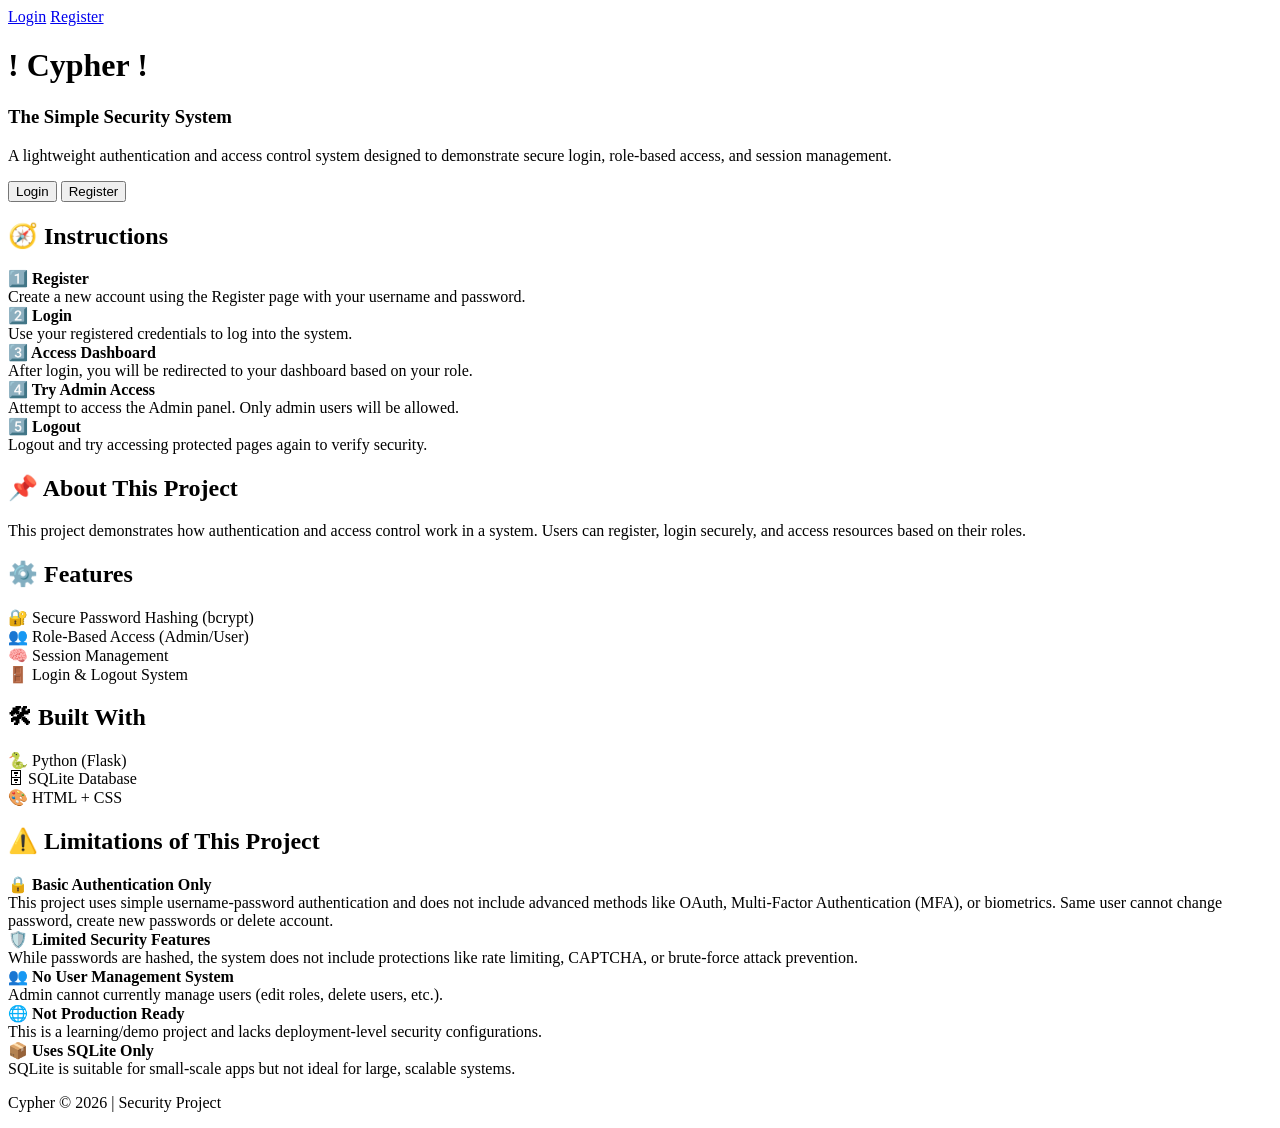
==== templates/index.html @ 5810faeb "Intial commit 1" ====
<!DOCTYPE html>
<html>
<head>
    <title>Cypher Security</title>
    <link rel="stylesheet" href="{{ url_for('static', filename='style.css') }}">
</head>
<body>

<!-- NAVBAR -->
<div class="navbar">
    <a href="/login">Login</a>
    <a href="/register">Register</a>
</div>

<!-- HERO SECTION -->
<div class="hero">
    <h1>! Cypher !</h1>
    <h3>The Simple Security System</h3>
    <p>
        A lightweight authentication and access control system designed to demonstrate
        secure login, role-based access, and session management.
    </p>

    <div class="buttons">
        <a href="/login"><button>Login</button></a>
        <a href="/register"><button>Register</button></a>
    </div>
</div>

<!-- INSTRUCTION   -->
<div class="section">
    <h2>🧭 Instructions </h2>

    <div class="card">
        <b>1️⃣ Register</b><br>
        Create a new account using the Register page with your username and password.
    </div>

    <div class="card">
        <b>2️⃣ Login</b><br>
        Use your registered credentials to log into the system.
    </div>

    <div class="card">
        <b>3️⃣ Access Dashboard</b><br>
        After login, you will be redirected to your dashboard based on your role.
    </div>

    <div class="card">
        <b>4️⃣ Try Admin Access</b><br>
        Attempt to access the Admin panel. Only admin users will be allowed.
    </div>

    <div class="card">
        <b>5️⃣ Logout</b><br>
        Logout and try accessing protected pages again to verify security.
    </div>
</div>



<!-- ABOUT PROJECT -->
<div class="section">
    <h2>📌 About This Project</h2>
    <p>
        This project demonstrates how authentication and access control work in a system.
        Users can register, login securely, and access resources based on their roles.
    </p>
</div>

<!-- FEATURES -->
<div class="section">
    <h2>⚙️ Features</h2>
    <div class="card">🔐 Secure Password Hashing (bcrypt)</div>
    <div class="card">👥 Role-Based Access (Admin/User)</div>
    <div class="card">🧠 Session Management</div>
    <div class="card">🚪 Login & Logout System</div>
</div>

<!-- TECH STACK -->
<div class="section">
    <h2>🛠 Built With</h2>
    <div class="card">🐍 Python (Flask)</div>
    <div class="card">🗄 SQLite Database</div>
    <div class="card">🎨 HTML + CSS</div>
</div>

<!-- LIMITATIONS -->
<div class="section">
    <h2>⚠️ Limitations of This Project</h2>

    <div class="card">
        <b>🔒 Basic Authentication Only</b><br>
        This project uses simple username-password authentication and does not include advanced methods like OAuth, Multi-Factor Authentication (MFA), or biometrics. Same user cannot change password, create new passwords or delete account.   
    </div>

    <div class="card">
        <b>🛡️ Limited Security Features</b><br>
        While passwords are hashed, the system does not include protections like rate limiting, CAPTCHA, or brute-force attack prevention.
    </div>

    <div class="card">
        <b>👥 No User Management System</b><br>
        Admin cannot currently manage users (edit roles, delete users, etc.).
    </div>

    <div class="card">
        <b>🌐 Not Production Ready</b><br>
        This is a learning/demo project and lacks deployment-level security configurations.
    </div>

    <div class="card">
        <b>📦 Uses SQLite Only</b><br>
        SQLite is suitable for small-scale apps but not ideal for large, scalable systems.
    </div>
</div>

<!-- FOOTER -->
<div class="footer">
    <p>Cypher © 2026 | Security Project</p>
</div>

</body>
</html>
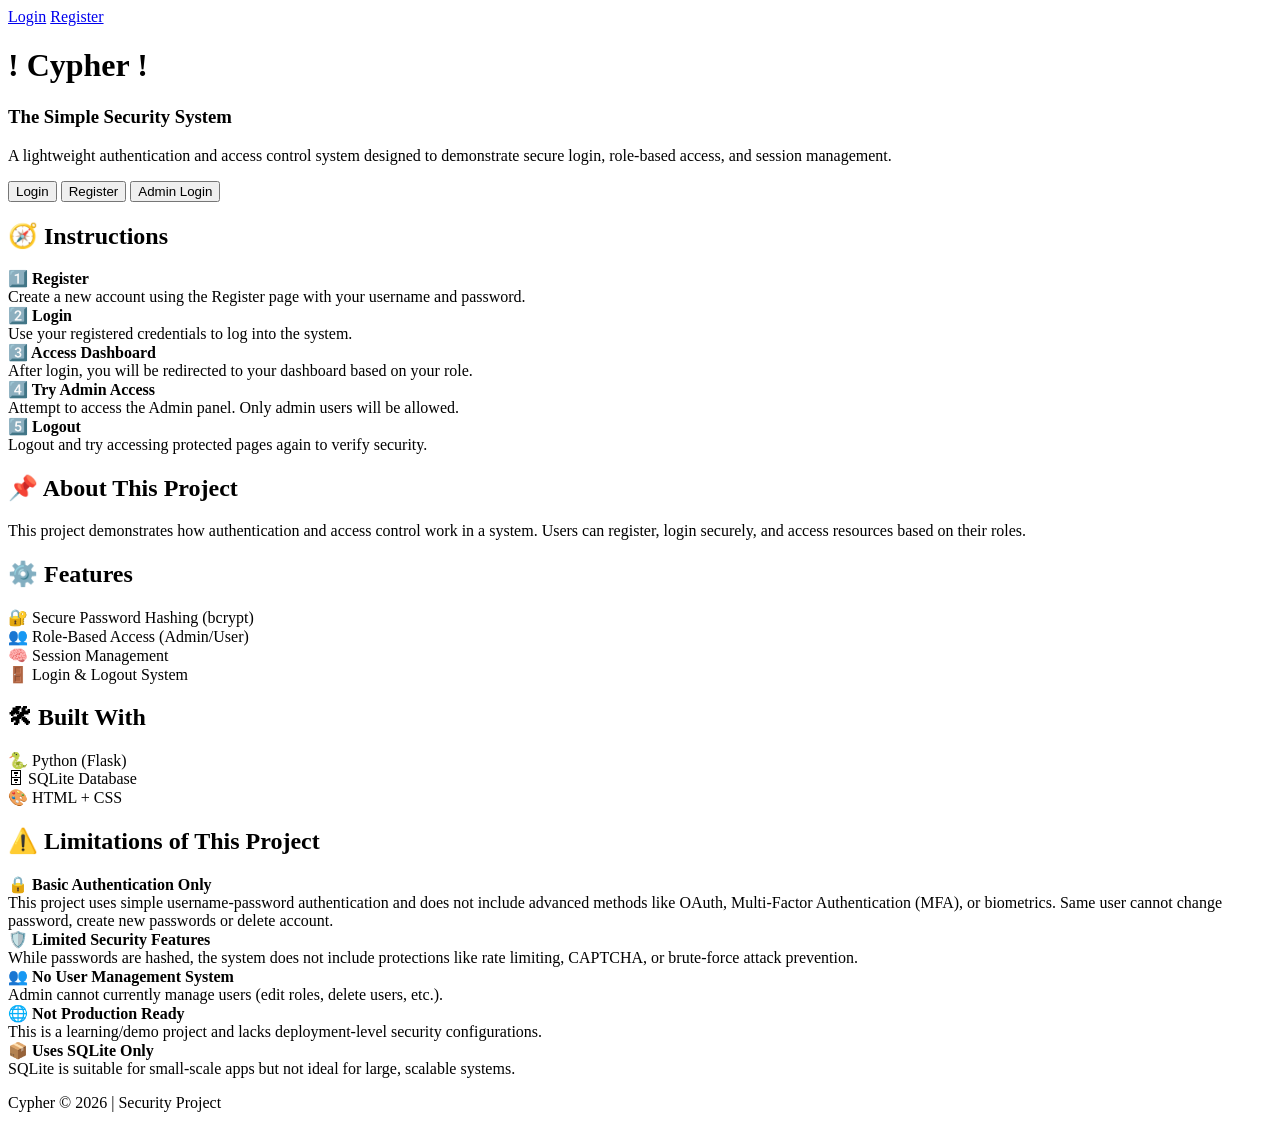
==== commit 37732a2e: "admin" ====
--- a/templates/index.html
+++ b/templates/index.html
@@ -24,6 +24,7 @@
     <div class="buttons">
         <a href="/login"><button>Login</button></a>
         <a href="/register"><button>Register</button></a>
+        <a href="/login"><button>Admin Login</button></a>
     </div>
 </div>
 
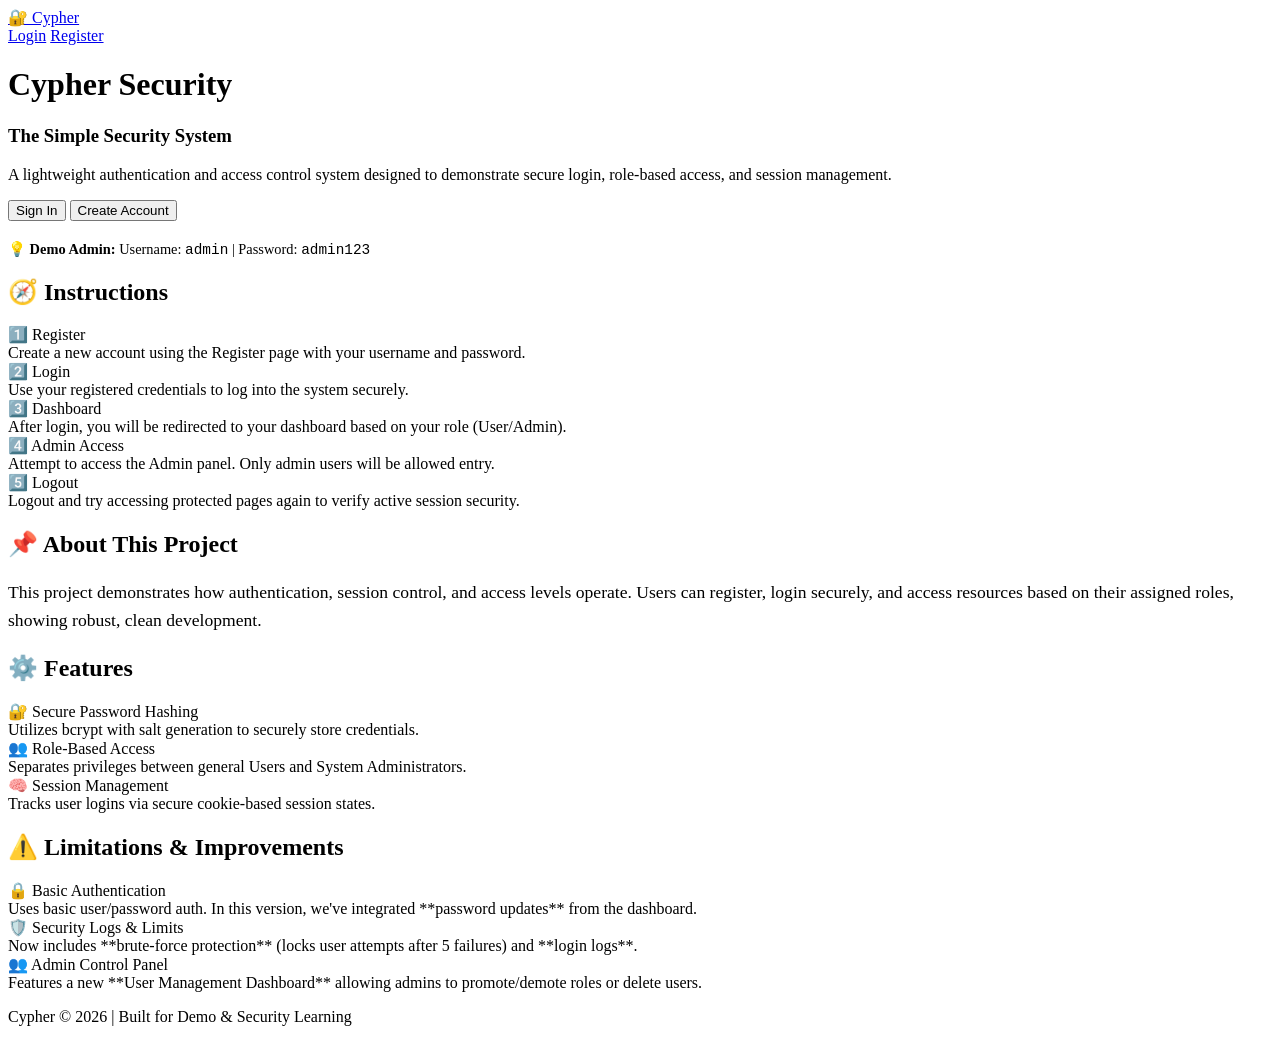
==== commit 36583831: "Features update:" ====
--- a/templates/index.html
+++ b/templates/index.html
@@ -1,20 +1,25 @@
 <!DOCTYPE html>
-<html>
+<html lang="en">
 <head>
-    <title>Cypher Security</title>
+    <meta charset="UTF-8">
+    <meta name="viewport" content="width=device-width, initial-scale=1.0">
+    <title>Cypher Security - Access Management</title>
     <link rel="stylesheet" href="{{ url_for('static', filename='style.css') }}">
 </head>
 <body>
 
 <!-- NAVBAR -->
 <div class="navbar">
-    <a href="/login">Login</a>
-    <a href="/register">Register</a>
+    <a href="/" class="navbar-brand">🔐 Cypher</a>
+    <div class="navbar-links">
+        <a href="/login">Login</a>
+        <a href="/register">Register</a>
+    </div>
 </div>
 
 <!-- HERO SECTION -->
 <div class="hero">
-    <h1>! Cypher !</h1>
+    <h1>Cypher Security</h1>
     <h3>The Simple Security System</h3>
     <p>
         A lightweight authentication and access control system designed to demonstrate
@@ -22,103 +27,99 @@
     </p>
 
     <div class="buttons">
-        <a href="/login"><button>Login</button></a>
-        <a href="/register"><button>Register</button></a>
-        <a href="/login"><button>Admin Login</button></a>
+        <a href="/login"><button>Sign In</button></a>
+        <a href="/register"><button class="btn-secondary">Create Account</button></a>
+    </div>
+    <p style="font-size: 0.9rem; margin-top: 1.25rem; color: var(--text-muted);">
+        💡 <b>Demo Admin:</b> Username: <code style="color: var(--primary);">admin</code> | Password: <code style="color: var(--primary);">admin123</code>
+    </p>
+</div>
+
+<!-- INSTRUCTION -->
+<div class="section">
+    <h2>🧭 Instructions</h2>
+    <div class="grid-3">
+        <div class="card">
+            <div class="card-title">1️⃣ Register</div>
+            <div class="card-desc">Create a new account using the Register page with your username and password.</div>
+        </div>
+
+        <div class="card">
+            <div class="card-title">2️⃣ Login</div>
+            <div class="card-desc">Use your registered credentials to log into the system securely.</div>
+        </div>
+
+        <div class="card">
+            <div class="card-title">3️⃣ Dashboard</div>
+            <div class="card-desc">After login, you will be redirected to your dashboard based on your role (User/Admin).</div>
+        </div>
+
+        <div class="card">
+            <div class="card-title">4️⃣ Admin Access</div>
+            <div class="card-desc">Attempt to access the Admin panel. Only admin users will be allowed entry.</div>
+        </div>
+
+        <div class="card">
+            <div class="card-title">5️⃣ Logout</div>
+            <div class="card-desc">Logout and try accessing protected pages again to verify active session security.</div>
+        </div>
     </div>
 </div>
-
-<!-- INSTRUCTION   -->
-<div class="section">
-    <h2>🧭 Instructions </h2>
-
-    <div class="card">
-        <b>1️⃣ Register</b><br>
-        Create a new account using the Register page with your username and password.
-    </div>
-
-    <div class="card">
-        <b>2️⃣ Login</b><br>
-        Use your registered credentials to log into the system.
-    </div>
-
-    <div class="card">
-        <b>3️⃣ Access Dashboard</b><br>
-        After login, you will be redirected to your dashboard based on your role.
-    </div>
-
-    <div class="card">
-        <b>4️⃣ Try Admin Access</b><br>
-        Attempt to access the Admin panel. Only admin users will be allowed.
-    </div>
-
-    <div class="card">
-        <b>5️⃣ Logout</b><br>
-        Logout and try accessing protected pages again to verify security.
-    </div>
-</div>
-
-
 
 <!-- ABOUT PROJECT -->
 <div class="section">
     <h2>📌 About This Project</h2>
-    <p>
-        This project demonstrates how authentication and access control work in a system.
-        Users can register, login securely, and access resources based on their roles.
-    </p>
+    <div class="card" style="width: 100%;">
+        <div class="card-desc" style="font-size: 1.1rem; line-height: 1.6;">
+            This project demonstrates how authentication, session control, and access levels operate.
+            Users can register, login securely, and access resources based on their assigned roles, showing robust, clean development.
+        </div>
+    </div>
 </div>
 
 <!-- FEATURES -->
 <div class="section">
     <h2>⚙️ Features</h2>
-    <div class="card">🔐 Secure Password Hashing (bcrypt)</div>
-    <div class="card">👥 Role-Based Access (Admin/User)</div>
-    <div class="card">🧠 Session Management</div>
-    <div class="card">🚪 Login & Logout System</div>
-</div>
-
-<!-- TECH STACK -->
-<div class="section">
-    <h2>🛠 Built With</h2>
-    <div class="card">🐍 Python (Flask)</div>
-    <div class="card">🗄 SQLite Database</div>
-    <div class="card">🎨 HTML + CSS</div>
+    <div class="grid-3">
+        <div class="card">
+            <div class="card-title">🔐 Secure Password Hashing</div>
+            <div class="card-desc">Utilizes bcrypt with salt generation to securely store credentials.</div>
+        </div>
+        <div class="card">
+            <div class="card-title">👥 Role-Based Access</div>
+            <div class="card-desc">Separates privileges between general Users and System Administrators.</div>
+        </div>
+        <div class="card">
+            <div class="card-title">🧠 Session Management</div>
+            <div class="card-desc">Tracks user logins via secure cookie-based session states.</div>
+        </div>
+    </div>
 </div>
 
 <!-- LIMITATIONS -->
 <div class="section">
-    <h2>⚠️ Limitations of This Project</h2>
+    <h2>⚠️ Limitations & Improvements</h2>
+    <div class="grid-3">
+        <div class="card">
+            <div class="card-title">🔒 Basic Authentication</div>
+            <div class="card-desc">Uses basic user/password auth. In this version, we've integrated **password updates** from the dashboard.</div>
+        </div>
 
-    <div class="card">
-        <b>🔒 Basic Authentication Only</b><br>
-        This project uses simple username-password authentication and does not include advanced methods like OAuth, Multi-Factor Authentication (MFA), or biometrics. Same user cannot change password, create new passwords or delete account.   
-    </div>
+        <div class="card">
+            <div class="card-title">🛡️ Security Logs & Limits</div>
+            <div class="card-desc">Now includes **brute-force protection** (locks user attempts after 5 failures) and **login logs**.</div>
+        </div>
 
-    <div class="card">
-        <b>🛡️ Limited Security Features</b><br>
-        While passwords are hashed, the system does not include protections like rate limiting, CAPTCHA, or brute-force attack prevention.
-    </div>
-
-    <div class="card">
-        <b>👥 No User Management System</b><br>
-        Admin cannot currently manage users (edit roles, delete users, etc.).
-    </div>
-
-    <div class="card">
-        <b>🌐 Not Production Ready</b><br>
-        This is a learning/demo project and lacks deployment-level security configurations.
-    </div>
-
-    <div class="card">
-        <b>📦 Uses SQLite Only</b><br>
-        SQLite is suitable for small-scale apps but not ideal for large, scalable systems.
+        <div class="card">
+            <div class="card-title">👥 Admin Control Panel</div>
+            <div class="card-desc">Features a new **User Management Dashboard** allowing admins to promote/demote roles or delete users.</div>
+        </div>
     </div>
 </div>
 
 <!-- FOOTER -->
 <div class="footer">
-    <p>Cypher © 2026 | Security Project</p>
+    <p>Cypher © 2026 | Built for Demo & Security Learning</p>
 </div>
 
 </body>
